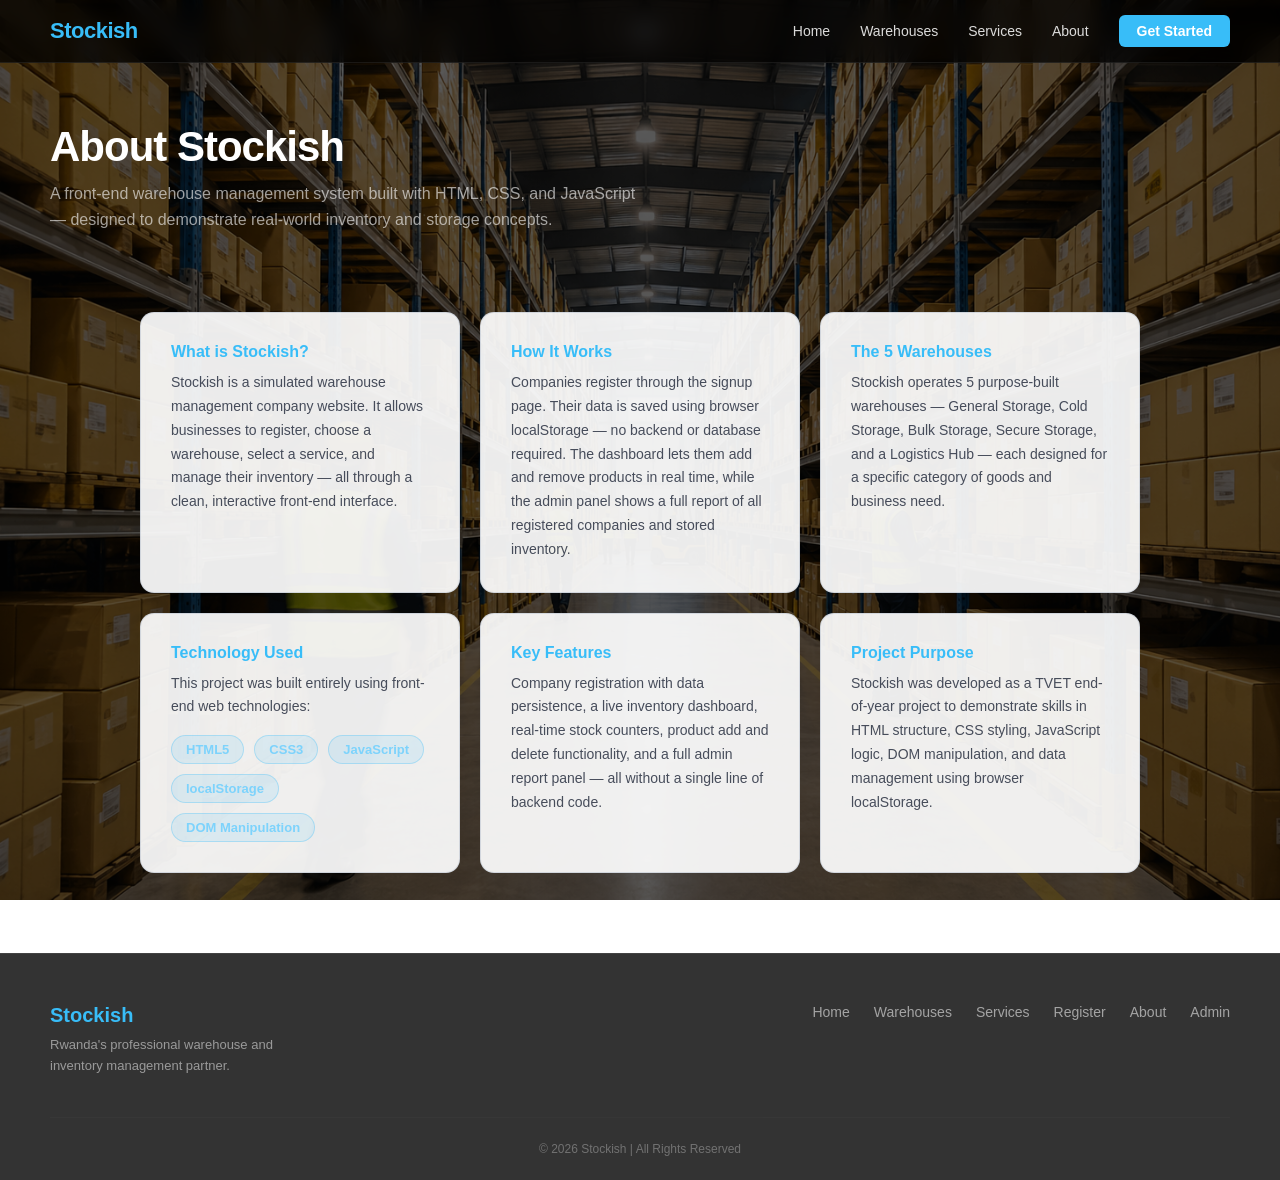
==== about.html @ 914cc2ef "init: first commit, full stockidh project" ====
<!DOCTYPE html>
<html lang="en">
<head>
  <meta charset="UTF-8">
  <meta name="viewport" content="width=device-width, initial-scale=1.0">
  <title>Stockish | About</title>
  <link rel="stylesheet" href="style.css">
</head>
<body>

<!-- NAVBAR -->
<nav class="navbar">
  <h1 class="logo">Stockish</h1>
  <ul>
    <li><a href="index.html">Home</a></li>
    <li><a href="warehouses.html">Warehouses</a></li>
    <li><a href="services.html">Services</a></li>
    <li><a href="about.html">About</a></li>
    <li><a href="signup.html" class="nav-btn">Get Started</a></li>
  </ul>
</nav>

<!-- PAGE HERO -->
<div class="page-hero">
  <h1>About Stockish</h1>
  <p>A front-end warehouse management system built with HTML, CSS, and JavaScript — designed to demonstrate real-world inventory and storage concepts.</p>
</div>

<!-- ABOUT CONTENT -->
<main class="section" style="padding-top: 20px;">

  <div class="about-grid">

    <!-- What is Stockish -->
    <div class="about-block">
      <h3>What is Stockish?</h3>
      <p>
        Stockish is a simulated warehouse management company website. It allows businesses
        to register, choose a warehouse, select a service, and manage their inventory —
        all through a clean, interactive front-end interface.
      </p>
    </div>

    <!-- How it works -->
    <div class="about-block">
      <h3>How It Works</h3>
      <p>
        Companies register through the signup page. Their data is saved using browser
        localStorage — no backend or database required. The dashboard lets them add and
        remove products in real time, while the admin panel shows a full report of
        all registered companies and stored inventory.
      </p>
    </div>

    <!-- The 5 Warehouses -->
    <div class="about-block">
      <h3>The 5 Warehouses</h3>
      <p>
        Stockish operates 5 purpose-built warehouses — General Storage, Cold Storage,
        Bulk Storage, Secure Storage, and a Logistics Hub — each designed for a
        specific category of goods and business need.
      </p>
    </div>

    <!-- Tech Stack -->
    <div class="about-block">
      <h3>Technology Used</h3>
      <p>This project was built entirely using front-end web technologies:</p>
      <div class="tech-stack">
        <span class="tech-badge">HTML5</span>
        <span class="tech-badge">CSS3</span>
        <span class="tech-badge">JavaScript</span>
        <span class="tech-badge">localStorage</span>
        <span class="tech-badge">DOM Manipulation</span>
      </div>
    </div>

    <!-- Key Features -->
    <div class="about-block">
      <h3>Key Features</h3>
      <p>
        Company registration with data persistence, a live inventory dashboard,
        real-time stock counters, product add and delete functionality,
        and a full admin report panel — all without a single line of backend code.
      </p>
    </div>

    <!-- Purpose -->
    <div class="about-block">
      <h3>Project Purpose</h3>
      <p>
        Stockish was developed as a TVET end-of-year project to demonstrate skills in
        HTML structure, CSS styling, JavaScript logic, DOM manipulation,
        and data management using browser localStorage.
      </p>
    </div>

  </div>

</main>

<!-- FOOTER -->
<footer>
  <div class="footer-content">
    <div class="footer-brand">
      <h2>Stockish</h2>
      <p>Rwanda's professional warehouse and inventory management partner.</p>
    </div>
    <div class="footer-links">
      <a href="index.html">Home</a>
      <a href="warehouses.html">Warehouses</a>
      <a href="services.html">Services</a>
      <a href="signup.html">Register</a>
      <a href="about.html">About</a>
      <a href="Admin.html">Admin</a>
    </div>
  </div>
  <p class="footer-copy">© 2026 Stockish | All Rights Reserved</p>
</footer>

<script src="script.js"></script>
</body>
</html>
---- style.css ----
/* ───── RESET ───── */
* {
  margin: 0;
  padding: 0;
  box-sizing: border-box;
  font-family: 'Inter', sans-serif;
}

/* ───── BODY & BACKGROUND ───── */
body {
  background: url("warehouse.png") center/cover no-repeat;
  background-attachment: fixed;
  color: #ffffff;
}

body::before {
  content: "";
  position: fixed;
  inset: 0;
  background: rgba(0, 0, 0, 0.65);
  z-index: 0;
}

nav, main, footer, section, .hero, .form-page, .page-hero, .container {
  position: relative;
  z-index: 1;
}

/* ───── NAVBAR ───── */
.navbar {
  display: flex;
  justify-content: space-between;
  align-items: center;
  padding: 18px 50px;
  background: rgba(0, 0, 0, 0.75);
  backdrop-filter: blur(10px);
  border-bottom: 1px solid rgba(255,255,255,0.08);
  position: sticky;
  top: 0;
  z-index: 100;
}

.logo {
  font-size: 22px;
  font-weight: 900;
  letter-spacing: -0.5px;
  color: #38bdf8;
}

.navbar ul {
  display: flex;
  gap: 30px;
  list-style: none;
  align-items: center;
}

.navbar a {
  color: rgba(255,255,255,0.85);
  text-decoration: none;
  font-size: 14px;
  font-weight: 500;
  transition: color 0.2s;
}

.navbar a:hover {
  color: #38bdf8;
}

.nav-btn {
  background: #38bdf8;
  color: white !important;
  padding: 8px 18px;
  border-radius: 6px;
  font-weight: 600 !important;
}

.nav-btn:hover {
  background: #0ea5e9 !important;
}

/* ───── BUTTONS ───── */
.btn {
  display: inline-block;
  background: #38bdf8;
  padding: 12px 26px;
  color: white;
  border-radius: 8px;
  border: none;
  cursor: pointer;
  font-size: 14px;
  font-weight: 600;
  text-decoration: none;
  transition: all 0.2s ease;
  font-family: 'Inter', sans-serif;
}

.btn:hover {
  background: #0ea5e9;
  transform: translateY(-2px);
}

.btn-outline {
  background: transparent;
  border: 1.5px solid rgba(255,255,255,0.4);
  color: white;
}

.btn-outline:hover {
  background: rgba(255,255,255,0.1);
  border-color: white;
}

/* ───── HERO (home) ───── */
.hero {
  min-height: 92vh;
  display: flex;
  justify-content: center;
  align-items: center;
  padding: 60px 40px;
}

.hero-box {
  max-width: 780px;
  background: rgba(255, 255, 255, 0.07);
  backdrop-filter: blur(14px);
  border-radius: 20px;
  padding: 60px;
  border: 1px solid rgba(255, 255, 255, 0.15);
}

.hero-tag {
  display: inline-block;
  background: rgba(56, 189, 248, 0.15);
  border: 1px solid rgba(56, 189, 248, 0.4);
  color: #38bdf8;
  padding: 6px 14px;
  border-radius: 20px;
  font-size: 13px;
  font-weight: 600;
  margin-bottom: 24px;
}

.hero-box h1 {
  font-size: clamp(36px, 5vw, 64px);
  font-weight: 900;
  line-height: 1.15;
  margin-bottom: 20px;
  letter-spacing: -1px;
}

.hero-box h3 {
  font-size: 17px;
  font-weight: 400;
  line-height: 1.7;
  opacity: 0.8;
  margin-bottom: 36px;
  max-width: 540px;
}

.hero-btns {
  display: flex;
  gap: 14px;
  flex-wrap: wrap;
}

/* ───── PAGE HERO (inner pages) ───── */
.page-hero {
  padding: 60px 50px 20px;
}

.page-hero h1 {
  font-size: 42px;
  font-weight: 900;
  letter-spacing: -1px;
  margin-bottom: 10px;
}

.page-hero p {
  opacity: 0.6;
  font-size: 16px;
  max-width: 600px;
  line-height: 1.6;
}

/* ───── STATS BAR ───── */
.stats-bar {
  display: flex;
  justify-content: center;
  background: rgba(56, 189, 248, 0.1);
  border-top: 1px solid rgba(56,189,248,0.2);
  border-bottom: 1px solid rgba(56,189,248,0.2);
  position: relative;
  z-index: 1;
}

.stat {
  flex: 1;
  text-align: center;
  padding: 30px 20px;
  border-right: 1px solid rgba(255,255,255,0.08);
}

.stat:last-child { border-right: none; }

.stat h2 {
  font-size: 36px;
  font-weight: 900;
  color: #38bdf8;
}

.stat p {
  font-size: 13px;
  opacity: 0.7;
  margin-top: 4px;
  font-weight: 500;
}

/* ───── SECTIONS ───── */
.section {
  padding: 80px 50px;
}

.section-title {
  text-align: center;
  font-size: 36px;
  font-weight: 800;
  margin-bottom: 10px;
  letter-spacing: -0.5px;
}

.section-sub {
  text-align: center;
  opacity: 0.6;
  font-size: 15px;
  margin-bottom: 50px;
}

/* ───── FEATURES GRID ───── */
.features-grid {
  display: grid;
  grid-template-columns: repeat(auto-fit, minmax(240px, 1fr));
  gap: 20px;
  max-width: 1100px;
  margin: 0 auto;
}

.feature-card {
  background: rgba(255, 255, 255, 0.92);
  border: 1px solid rgba(148, 163, 184, 0.32);
  border-radius: 14px;
  padding: 30px 24px;
  transition: transform 0.2s ease, background 0.2s ease;
  color: #0f172a;
}

.feature-card:hover {
  transform: translateY(-5px);
  background: rgba(255, 255, 255, 1);
}

.feature-icon {
  font-size: 34px;
  margin-bottom: 14px;
}

.feature-card h3 {
  font-size: 17px;
  font-weight: 700;
  margin-bottom: 10px;
}

.feature-card p {
  font-size: 14px;
  line-height: 1.6;
  opacity: 0.75;
}

/* ───── SERVICE CARDS (services page) ───── */
.service-card {
  background: rgba(255,255,255,0.92);
  border: 1px solid rgba(148, 163, 184, 0.32);
  border-radius: 18px;
  padding: 36px 40px;
  margin-bottom: 24px;
  max-width: 900px;
  margin-left: auto;
  margin-right: auto;
  transition: background 0.2s;
  color: #0f172a;
}

.service-card:hover {
  background: rgba(255,255,255,1);
}

.service-header {
  display: flex;
  align-items: center;
  gap: 18px;
  margin-bottom: 14px;
}

.service-emoji {
  font-size: 40px;
}

.service-header h2 {
  font-size: 22px;
  font-weight: 800;
}

.service-card > p {
  font-size: 14px;
  line-height: 1.75;
  opacity: 0.72;
  margin-bottom: 20px;
  max-width: 700px;
}

.service-includes {
  list-style: none;
  display: flex;
  flex-direction: column;
  gap: 8px;
}

.service-includes li {
  font-size: 14px;
  opacity: 0.8;
}

.service-includes li::before {
  content: "✓  ";
  color: #38bdf8;
  font-weight: 700;
}

/* ───── WAREHOUSE CARDS ───── */
.wh-card {
  background: rgba(255,255,255,0.92);
  border: 1px solid rgba(148, 163, 184, 0.32);
  border-radius: 18px;
  padding: 36px 40px;
  margin-bottom: 24px;
  max-width: 900px;
  margin-left: auto;
  margin-right: auto;
  transition: background 0.2s;
  color: #0f172a;
}

.wh-card:hover {
  background: rgba(255,255,255,1);
}

.wh-header {
  display: flex;
  justify-content: space-between;
  align-items: flex-start;
  margin-bottom: 16px;
}

.wh-id {
  font-size: 12px;
  font-weight: 700;
  color: #38bdf8;
  text-transform: uppercase;
  letter-spacing: 1px;
  display: block;
  margin-bottom: 4px;
}

.wh-name {
  font-size: 24px;
  font-weight: 800;
  letter-spacing: -0.5px;
}

.wh-desc {
  font-size: 14px;
  line-height: 1.75;
  opacity: 0.72;
  margin-bottom: 24px;
  max-width: 700px;
}

.wh-meta {
  display: flex;
  flex-wrap: wrap;
  background: rgba(0,0,0,0.2);
  border-radius: 10px;
  overflow: hidden;
  margin-bottom: 20px;
}

.wh-meta-item {
  flex: 1;
  padding: 16px 20px;
  border-right: 1px solid rgba(255,255,255,0.07);
  min-width: 140px;
}

.wh-meta-item:last-child { border-right: none; }

.meta-label {
  display: block;
  font-size: 11px;
  text-transform: uppercase;
  letter-spacing: 0.5px;
  opacity: 0.5;
  margin-bottom: 5px;
  font-weight: 600;
}

.meta-value {
  display: block;
  font-size: 15px;
  font-weight: 700;
  color: #e2e8f0;
}

.wh-tags {
  display: flex;
  gap: 8px;
  flex-wrap: wrap;
  margin-bottom: 20px;
}

.tag {
  background: rgba(56,189,248,0.12);
  border: 1px solid rgba(56,189,248,0.25);
  color: #7dd3fc;
  padding: 5px 12px;
  border-radius: 20px;
  font-size: 12px;
  font-weight: 600;
}

/* ───── WAREHOUSE LIST (home preview) ───── */
.warehouse-list {
  max-width: 800px;
  margin: 0 auto;
  display: flex;
  flex-direction: column;
  gap: 12px;
}

.warehouse-item {
  display: flex;
  justify-content: space-between;
  align-items: center;
  background: rgba(255,255,255,0.92);
  border: 1px solid rgba(148, 163, 184, 0.32);
  border-radius: 12px;
  padding: 20px 28px;
  transition: background 0.2s;
  color: #0f172a;
}

.warehouse-item:hover { background: rgba(255,255,255,1); }

.w-label {
  font-weight: 800;
  font-size: 16px;
  color: #38bdf8;
  min-width: 130px;
}

.w-type {
  font-size: 15px;
  font-weight: 500;
  opacity: 0.85;
}

.w-slots {
  font-size: 13px;
  opacity: 0.55;
  font-weight: 500;
}

/* ───── CTA SECTION ───── */
.cta-section { padding: 80px 50px; }

.cta-box {
  max-width: 650px;
  margin: 0 auto;
  text-align: center;
  background: rgba(255,255,255,0.92);
  border: 1px solid rgba(148, 163, 184, 0.32);
  border-radius: 20px;
  padding: 60px 40px;
  color: #0f172a;
}

.cta-box h2 {
  font-size: 36px;
  font-weight: 800;
  margin-bottom: 14px;
}

.cta-box p {
  opacity: 0.75;
  font-size: 15px;
  line-height: 1.7;
  margin-bottom: 30px;
}

/* ───── SIGNUP FORM PAGE ───── */
.form-page {
  min-height: 100vh;
  display: flex;
  align-items: center;
  justify-content: center;
  padding: 60px 20px;
}

.form-card {
  background: rgba(255,255,255,0.92);
  border: 1px solid rgba(148, 163, 184, 0.32);
  border-radius: 20px;
  padding: 50px 44px;
  width: 100%;
  max-width: 520px;
  color: #0f172a;
}

.form-card h2 {
  font-size: 32px;
  font-weight: 800;
  margin-bottom: 10px;
  color: #0f172a;
}

.form-card p.sub {
  opacity: 0.75;
  font-size: 16px;
  margin-bottom: 32px;
  line-height: 1.6;
  color: #475569;
}

.form-group {
  display: flex;
  flex-direction: column;
  gap: 12px;
  margin-bottom: 20px;
}

.form-group input,
.form-group select {
  padding: 13px 16px;
  border-radius: 9px;
  border: 1px solid rgba(148, 163, 184, 0.35);
  background: #ffffff;
  color: #0f172a;
  font-size: 14px;
  font-family: 'Inter', sans-serif;
  width: 100%;
  transition: border 0.2s;
}

.form-group input:focus,
.form-group select:focus {
  outline: none;
  border-color: #38bdf8;
}

.form-group input::placeholder { color: rgba(15, 23, 42, 0.45); }
.form-group select option { background: #1e293b; color: white; }

.form-card .btn {
  width: 100%;
  text-align: center;
  padding: 14px;
  font-size: 15px;
}

.success-msg {
  display: none;
  background: rgba(34,197,94,0.15);
  border: 1px solid rgba(34,197,94,0.4);
  color: #86efac;
  padding: 14px 18px;
  border-radius: 10px;
  font-size: 14px;
  margin-top: 16px;
  text-align: center;
  line-height: 1.6;
}

/* ───── DASHBOARD CONTAINER ───── */
.container { padding: 50px; }

.container h2 {
  font-size: 28px;
  font-weight: 800;
  margin-bottom: 30px;
  letter-spacing: -0.5px;
}

/* ───── STAT CARDS (dashboard) ───── */
.cards {
  display: flex;
  gap: 20px;
  margin-bottom: 30px;
  flex-wrap: wrap;
}

.card {
  background: rgba(255,255,255,0.92);
  border-radius: 14px;
  padding: 28px 32px;
  border: 1px solid rgba(148,163,184,0.32);
  min-width: 180px;
  color: #0f172a;
}

.card h3 {
  font-size: 11px;
  font-weight: 600;
  opacity: 0.65;
  margin-bottom: 10px;
  text-transform: uppercase;
  letter-spacing: 0.8px;
  color: #475569;
}

.card p {
  font-size: 40px;
  font-weight: 900;
  color: #0f172a;
}

/* ───── INLINE FORM (dashboard) ───── */
.form {
  margin: 24px 0;
  display: flex;
  gap: 12px;
  flex-wrap: wrap;
}

.form input,
.form select {
  padding: 12px 16px;
  border-radius: 8px;
  border: 1px solid rgba(255,255,255,0.15);
  background: rgba(255,255,255,0.08);
  color: white;
  font-size: 14px;
  font-family: 'Inter', sans-serif;
}

.form input::placeholder { color: rgba(255,255,255,0.4); }
.form select option { background: #1e293b; color: white; }

/* ───── TABLE ───── */
table {
  width: 100%;
  border-collapse: collapse;
  margin-top: 20px;
  border-radius: 12px;
  overflow: hidden;
  background: rgba(255,255,255,0.95);
  color: #1e293b;
}

th, td {
  padding: 14px 18px;
  text-align: left;
  font-size: 14px;
}

th {
  background: #1e293b;
  color: white;
  font-weight: 600;
  text-transform: uppercase;
  font-size: 12px;
  letter-spacing: 0.5px;
}

td { border-bottom: 1px solid #e2e8f0; }
tr:last-child td { border-bottom: none; }
tr:hover td { background: #f1f5f9; }

.delete-btn {
  background: #ef4444;
  color: white;
  border: none;
  padding: 6px 14px;
  border-radius: 6px;
  cursor: pointer;
  font-size: 13px;
  font-weight: 600;
  font-family: 'Inter', sans-serif;
  transition: background 0.2s;
}

.delete-btn:hover { background: #dc2626; }

/* ───── ADMIN PAGE ───── */
.admin-grid {
  display: grid;
  grid-template-columns: repeat(auto-fit, minmax(200px, 1fr));
  gap: 16px;
  margin-bottom: 40px;
}

.admin-card {
  background: rgba(255,255,255,0.92);
  border: 1px solid rgba(148,163,184,0.32);
  border-radius: 14px;
  padding: 24px 28px;
  color: #0f172a;
}

.admin-card h3 {
  font-size: 11px;
  font-weight: 600;
  opacity: 0.65;
  text-transform: uppercase;
  letter-spacing: 0.8px;
  margin-bottom: 10px;
  color: #475569;
}

.admin-card p {
  font-size: 36px;
  font-weight: 900;
  color: #0f172a;
}

.admin-section-title {
  font-size: 18px;
  font-weight: 700;
  margin-bottom: 16px;
  margin-top: 40px;
  opacity: 0.85;
}

/* ───── ABOUT PAGE ───── */
.about-grid {
  display: grid;
  grid-template-columns: repeat(auto-fit, minmax(280px, 1fr));
  gap: 20px;
  max-width: 1000px;
  margin: 40px auto 0;
}

.about-block {
  background: rgba(255,255,255,0.92);
  border: 1px solid rgba(148, 163, 184, 0.32);
  border-radius: 14px;
  padding: 30px;
  color: #0f172a;
}

.about-block h3 {
  font-size: 16px;
  font-weight: 700;
  margin-bottom: 10px;
  color: #38bdf8;
}

.about-block p {
  font-size: 14px;
  line-height: 1.7;
  opacity: 0.75;
}

.tech-stack {
  display: flex;
  gap: 10px;
  flex-wrap: wrap;
  margin-top: 16px;
}

.tech-badge {
  background: rgba(56,189,248,0.12);
  border: 1px solid rgba(56,189,248,0.3);
  color: #7dd3fc;
  padding: 6px 14px;
  border-radius: 20px;
  font-size: 13px;
  font-weight: 600;
}

/* ───── BADGES ───── */
.badge {
  display: inline-block;
  padding: 4px 12px;
  border-radius: 20px;
  font-size: 12px;
  font-weight: 700;
}

.badge-green {
  background: rgba(34,197,94,0.15);
  color: #86efac;
  border: 1px solid rgba(34,197,94,0.3);
}

.badge-yellow {
  background: rgba(234,179,8,0.15);
  color: #fde047;
  border: 1px solid rgba(234,179,8,0.3);
}

.badge-blue {
  background: rgba(56,189,248,0.15);
  color: #7dd3fc;
  border: 1px solid rgba(56,189,248,0.3);
}

.badge-red {
  background: rgba(239,68,68,0.15);
  color: #fca5a5;
  border: 1px solid rgba(239,68,68,0.3);
}

/* ───── BADGES ───── */
.badge {
  display: inline-block;
  padding: 4px 12px;
  border-radius: 20px;
  font-size: 12px;
  font-weight: 700;
}

.badge-green {
  background: rgba(34,197,94,0.15);
  color: #86efac;
  border: 1px solid rgba(34,197,94,0.3);
}

.badge-yellow {
  background: rgba(234,179,8,0.15);
  color: #fde047;
  border: 1px solid rgba(234,179,8,0.3);
}

.badge-blue {
  background: rgba(56,189,248,0.15);
  color: #7dd3fc;
  border: 1px solid rgba(56,189,248,0.3);
}

.badge-red {
  background: rgba(239,68,68,0.15);
  color: #fca5a5;
  border: 1px solid rgba(239,68,68,0.3);
}

/* ───── FOOTER ───── */
footer {
  background: rgba(0,0,0,0.8);
  border-top: 1px solid rgba(255,255,255,0.08);
  padding: 50px 50px 24px;
  position: relative;
  z-index: 1;
}

.footer-content {
  display: flex;
  justify-content: space-between;
  align-items: flex-start;
  margin-bottom: 40px;
  flex-wrap: wrap;
  gap: 30px;
}

.footer-brand h2 {
  font-size: 20px;
  font-weight: 900;
  color: #38bdf8;
  margin-bottom: 8px;
}

.footer-brand p {
  font-size: 13px;
  opacity: 0.5;
  max-width: 260px;
  line-height: 1.6;
}

.footer-links {
  display: flex;
  gap: 24px;
  flex-wrap: wrap;
  align-items: center;
}

.footer-links a {
  color: rgba(255,255,255,0.55);
  text-decoration: none;
  font-size: 14px;
  transition: color 0.2s;
}

.footer-links a:hover { color: #38bdf8; }
.footer-links a:hover { transform: translateY(-1px); }

.footer-copy {
  text-align: center;
  font-size: 12px;
  opacity: 0.3;
  padding-top: 24px;
  border-top: 1px solid rgba(255,255,255,0.06);
}
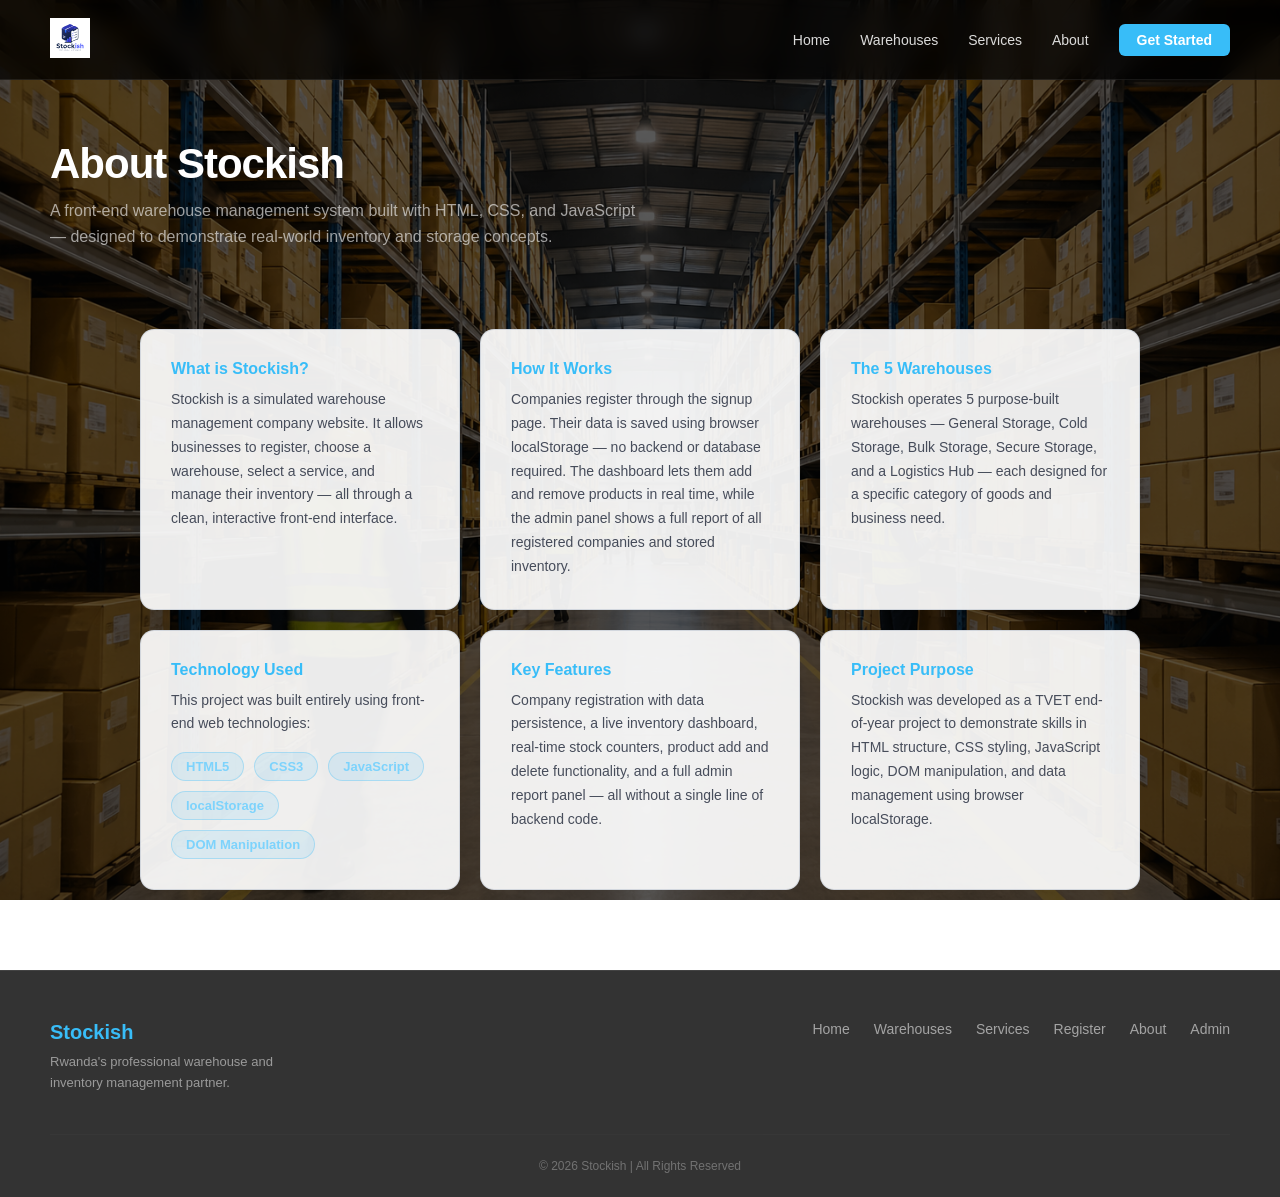
==== commit 4c4af27b: "feat: add logo and favicon to all pages" ====
--- a/about.html
+++ b/about.html
@@ -2,6 +2,7 @@
 <html lang="en">
 <head>
   <meta charset="UTF-8">
+   <link rel="icon" type="image/svg+xml" href="favicon.svg">
   <meta name="viewport" content="width=device-width, initial-scale=1.0">
   <title>Stockish | About</title>
   <link rel="stylesheet" href="style.css">
@@ -10,7 +11,7 @@
 
 <!-- NAVBAR -->
 <nav class="navbar">
-  <h1 class="logo">Stockish</h1>
+<a href="index.html"><img src="logo1.svg" alt="Stockish Logo" height="40"></a>
   <ul>
     <li><a href="index.html">Home</a></li>
     <li><a href="warehouses.html">Warehouses</a></li>
--- a/style.css
+++ b/style.css
@@ -45,6 +45,11 @@
   font-weight: 900;
   letter-spacing: -0.5px;
   color: #38bdf8;
+  .navbar img {
+    height: 40px;
+    display: block;
+    
+  }
 }
 
 .navbar ul {
@@ -396,7 +401,7 @@
 .wh-meta-item {
   flex: 1;
   padding: 16px 20px;
-  border-right: 1px solid rgba(255,255,255,0.07);
+  border-right: 1px solid rgba(0, 0, 0, 0.283);
   min-width: 140px;
 }
 
@@ -407,9 +412,10 @@
   font-size: 11px;
   text-transform: uppercase;
   letter-spacing: 0.5px;
-  opacity: 0.5;
+  opacity: 1.5;
   margin-bottom: 5px;
   font-weight: 600;
+  color: #000e07;
 }
 
 .meta-value {
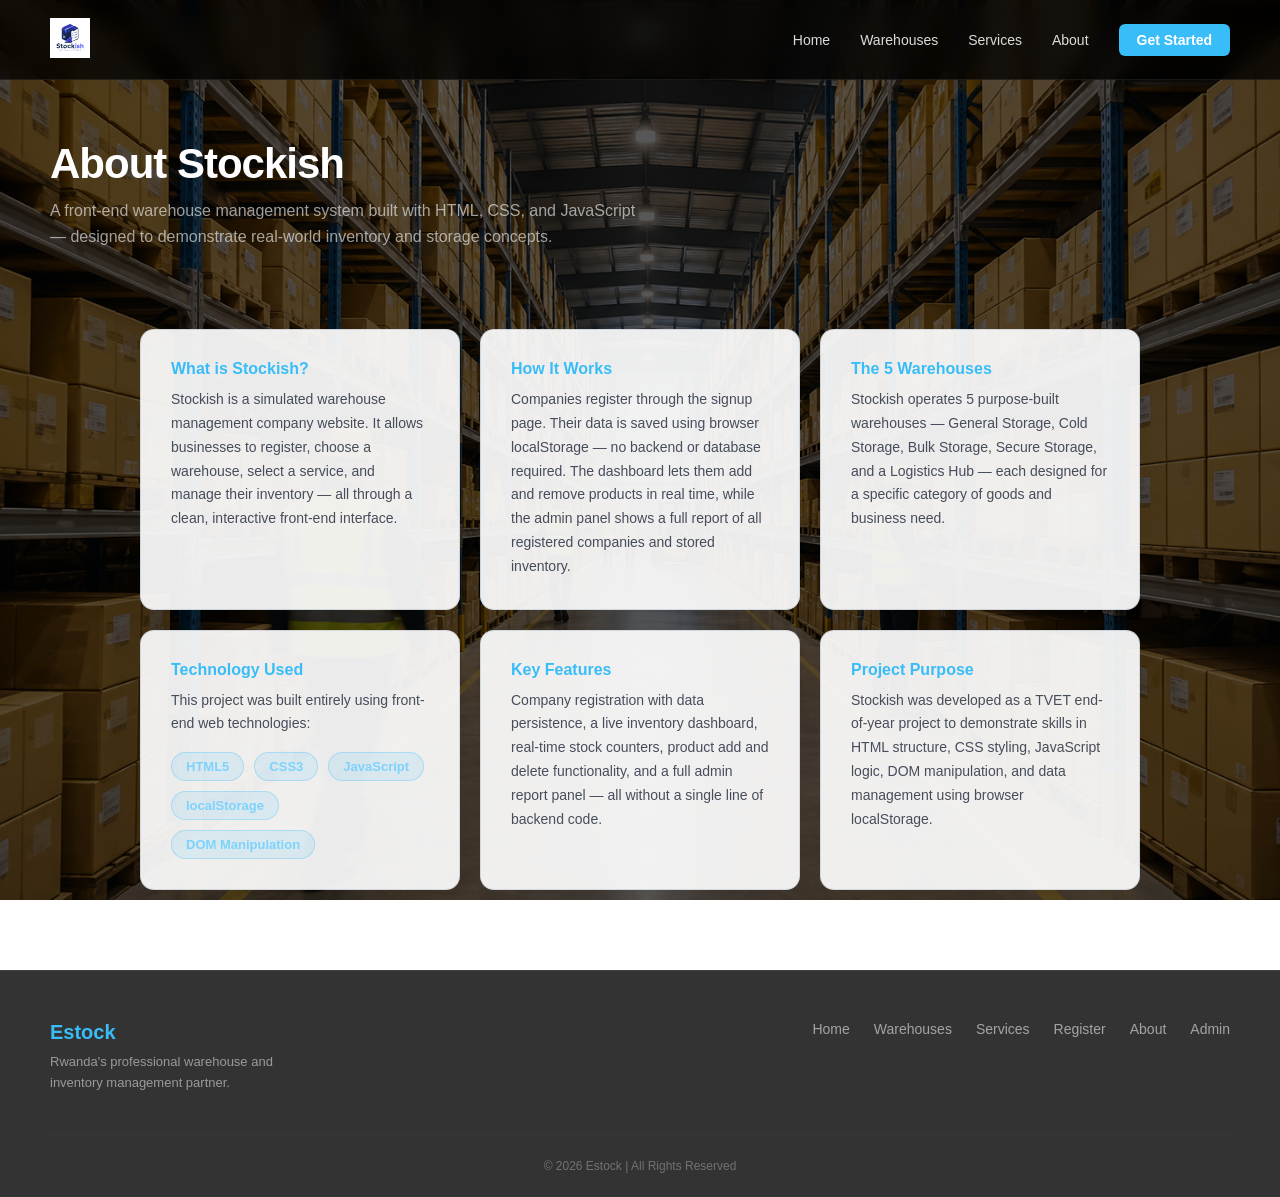
==== commit 26779358: "feat:add the stock-in and stock-out functions in company's dashboard" ====
--- a/about.html
+++ b/about.html
@@ -104,7 +104,7 @@
 <footer>
   <div class="footer-content">
     <div class="footer-brand">
-      <h2>Stockish</h2>
+      <h2>Estock</h2>
       <p>Rwanda's professional warehouse and inventory management partner.</p>
     </div>
     <div class="footer-links">
@@ -116,7 +116,7 @@
       <a href="Admin.html">Admin</a>
     </div>
   </div>
-  <p class="footer-copy">© 2026 Stockish | All Rights Reserved</p>
+  <p class="footer-copy">© 2026 Estock | All Rights Reserved</p>
 </footer>
 
 <script src="script.js"></script>
--- a/style.css
+++ b/style.css
@@ -124,6 +124,17 @@
   padding: 60px 40px;
 }
 
+.main-system-title {
+  position: absolute;
+  top: 20px;
+  left: 50%;
+  transform: translateX(-50%);
+  font-size: 50px;
+  font-weight: 900;
+  color: rgba(255, 255, 255, 0.998);
+  letter-spacing: 0.5px;
+  text-align: center; 
+}
 .hero-box {
   max-width: 780px;
   background: rgba(255, 255, 255, 0.07);
@@ -131,6 +142,7 @@
   border-radius: 20px;
   padding: 60px;
   border: 1px solid rgba(255, 255, 255, 0.15);
+  margin-top: 120px;
 }
 
 .hero-tag {
@@ -422,7 +434,7 @@
   display: block;
   font-size: 15px;
   font-weight: 700;
-  color: #e2e8f0;
+  color: #000000d6;
 }
 
 .wh-tags {
@@ -650,13 +662,13 @@
   padding: 12px 16px;
   border-radius: 8px;
   border: 1px solid rgba(255,255,255,0.15);
-  background: rgba(255,255,255,0.08);
-  color: white;
+  background: #f8f9fa;
+  color: #000000;
   font-size: 14px;
   font-family: 'Inter', sans-serif;
 }
 
-.form input::placeholder { color: rgba(255,255,255,0.4); }
+.form input::placeholder { color: #6c757d; }
 .form select option { background: #1e293b; color: white; }
 
 /* ───── TABLE ───── */
@@ -704,6 +716,37 @@
 
 .delete-btn:hover { background: #dc2626; }
 
+/* ───── ACTION BUTTONS IN TABLE ───── */
+.action-btn {
+  padding: 4px 8px;
+  font-size: 12px;
+  margin-right: 4px;
+  border-radius: 4px;
+  border: none;
+  cursor: pointer;
+  font-weight: 600;
+  font-family: 'Inter', sans-serif;
+  transition: all 0.2s ease;
+}
+
+.action-btn.stock-in {
+  background: #38bdf8;
+  color: white;
+}
+
+.action-btn.stock-in:hover {
+  background: #0ea5e9;
+}
+
+.action-btn.stock-out {
+  background: #f59e0b;
+  color: white;
+}
+
+.action-btn.stock-out:hover {
+  background: #d97706;
+}
+
 /* ───── ADMIN PAGE ───── */
 .admin-grid {
   display: grid;
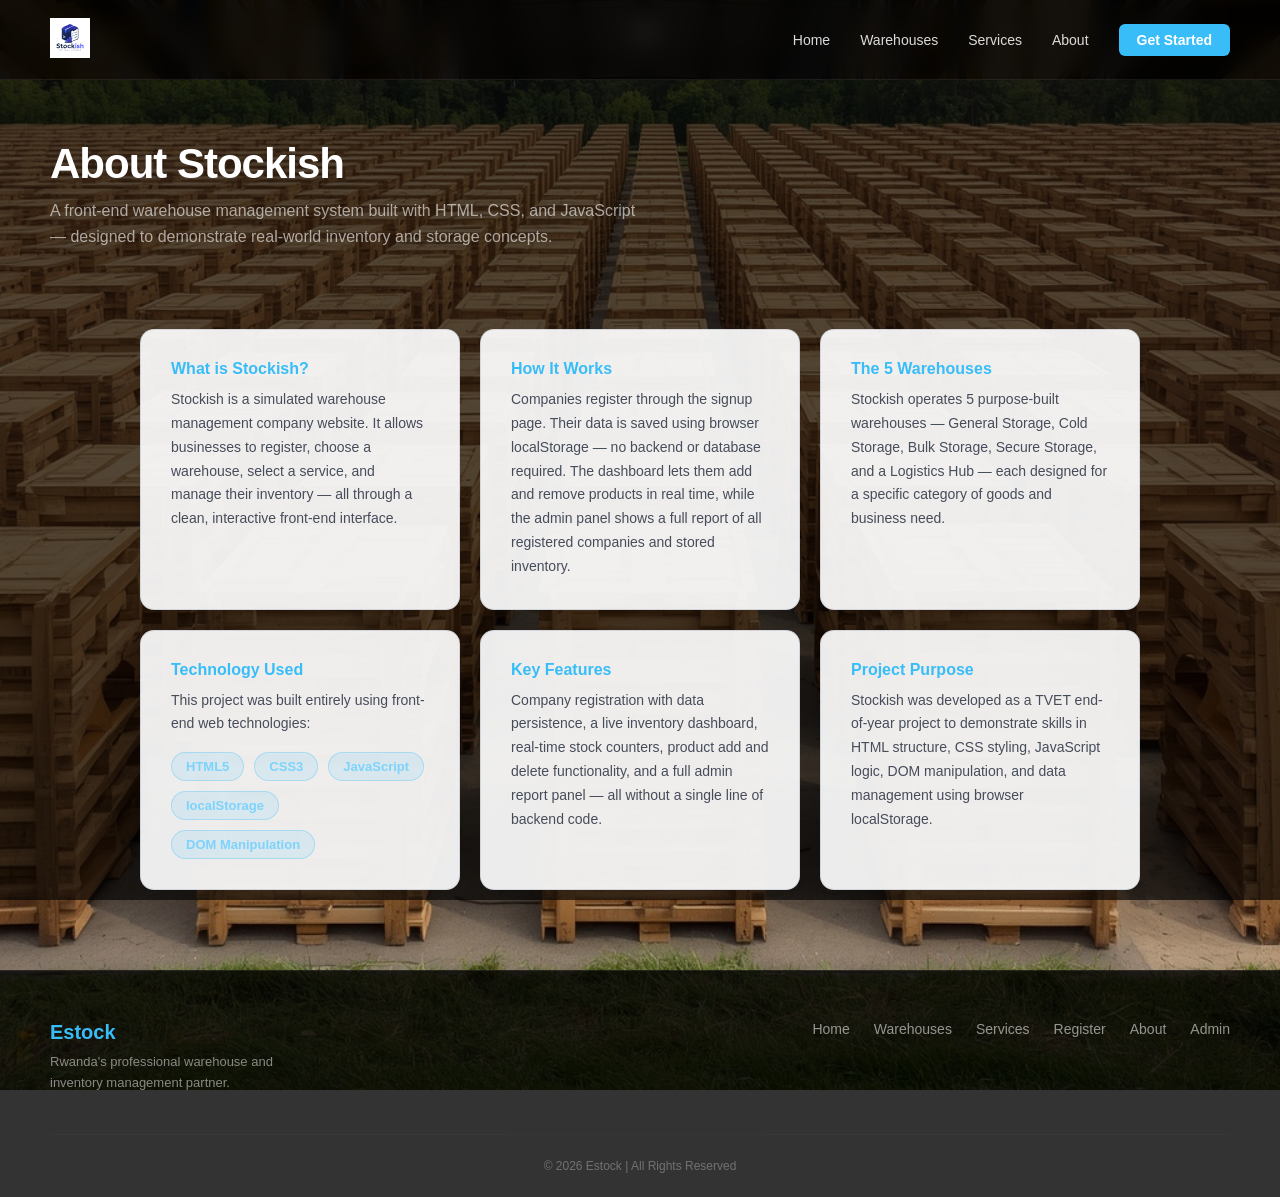
==== commit 41af680d: "feat:final update." ====
--- a/about.html
+++ b/about.html
@@ -20,7 +20,7 @@
     <li><a href="signup.html" class="nav-btn">Get Started</a></li>
   </ul>
 </nav>
-
+<div class="bg">
 <!-- PAGE HERO -->
 <div class="page-hero">
   <h1>About Stockish</h1>
@@ -120,5 +120,6 @@
 </footer>
 
 <script src="script.js"></script>
+</div>
 </body>
 </html>
--- a/style.css
+++ b/style.css
@@ -35,7 +35,7 @@
   background: rgba(0, 0, 0, 0.75);
   backdrop-filter: blur(10px);
   border-bottom: 1px solid rgba(255,255,255,0.08);
-  position: sticky;
+  position:relative;
   top: 0;
   z-index: 100;
 }
@@ -48,6 +48,7 @@
   .navbar img {
     height: 40px;
     display: block;
+    border-radius: 20px;
     
   }
 }
@@ -132,13 +133,19 @@
   font-size: 50px;
   font-weight: 900;
   color: rgba(255, 255, 255, 0.998);
-  letter-spacing: 0.5px;
+  letter-spacing: 3.5px;
   text-align: center; 
+  margin-bottom: 2rem;
+
+  text-shadow: 2px 2px 4px rgba(0, 0, 0, 0.5);
+}
+ .main-system-title span {
+  color: brown;
 }
 .hero-box {
   max-width: 780px;
   background: rgba(255, 255, 255, 0.07);
-  backdrop-filter: blur(14px);
+  backdrop-filter: blur(15px);
   border-radius: 20px;
   padding: 60px;
   border: 1px solid rgba(255, 255, 255, 0.15);
@@ -795,6 +802,9 @@
   max-width: 1000px;
   margin: 40px auto 0;
 }
+.bg{  background: url("warehouse1.jpg") center/cover no-repeat;
+  background-attachment: fixed;
+  color: #ffffff;}
 
 .about-block {
   background: rgba(255,255,255,0.92);
@@ -936,7 +946,7 @@
   display: flex;
   gap: 24px;
   flex-wrap: wrap;
-  align-items: center;
+  align-items: right;
 }
 
 .footer-links a {
